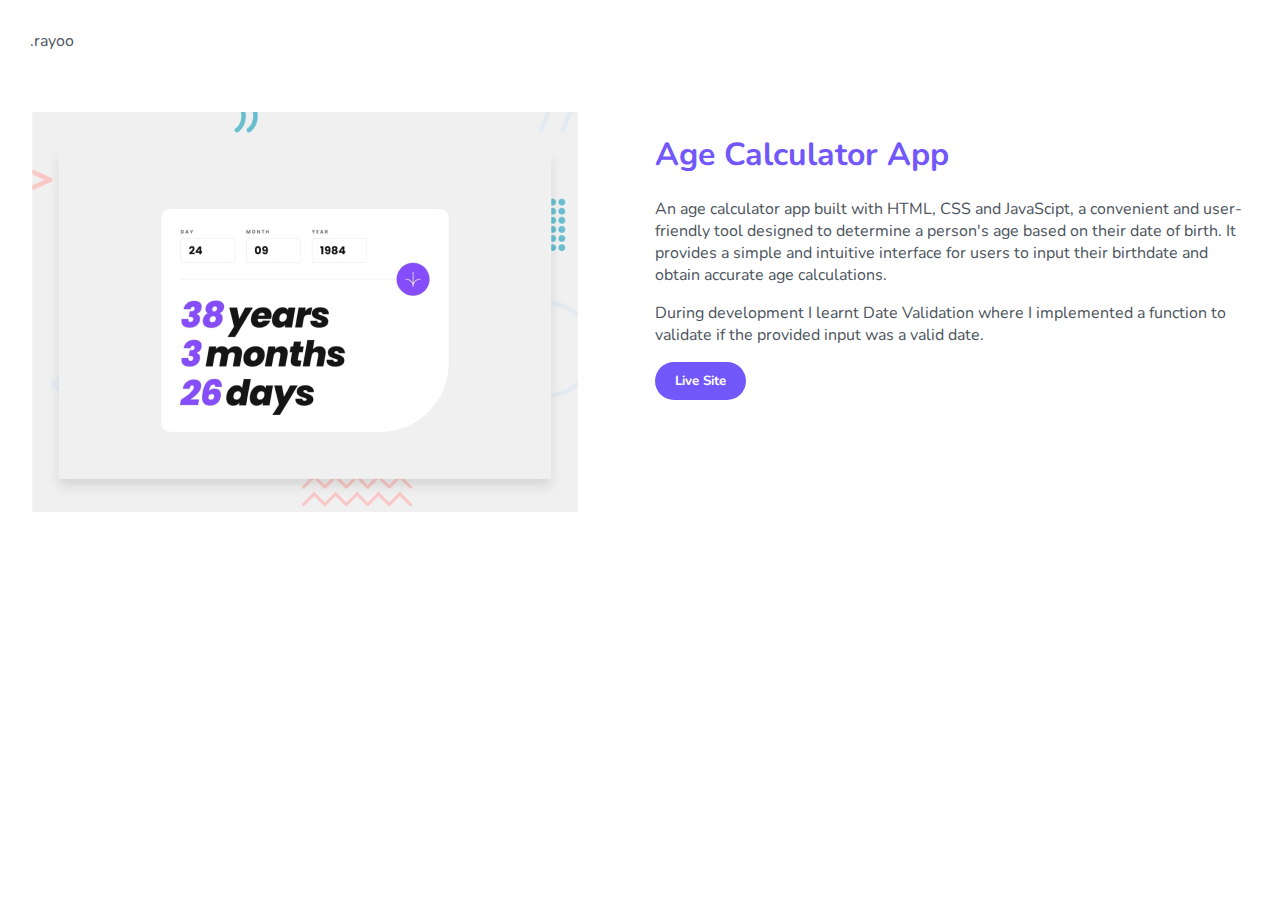
==== age.html @ 546f2bd2 "Add files" ====
<!DOCTYPE html>
<html lang="en">
<head>
    <meta charset="UTF-8">
    <meta name="viewport" content="width=device-width, initial-scale=1.0">
    <link rel="preconnect" href="https://fonts.googleapis.com">
    <link rel="preconnect" href="https://fonts.gstatic.com" crossorigin>
    <link href="https://fonts.googleapis.com/css2?family=Nunito:wght@400;500;700&display=swap" rel="stylesheet">
    <link rel="stylesheet" href="work.css">
    <title>portfolio</title>
</head>
<body>
    <header>
        <div class="navbar-logo"><a href="./index.html">.rayoo</a></div>
      </header>

    <main>
        <div class="flex">
            <img src="./images/ageSm.png" alt="">
            <div class="content">
                <h1 class="blue">Age Calculator App</h1>
                <p>
                    An age calculator app built with HTML, CSS and JavaScipt, a convenient and user-friendly tool designed to determine a person's age based on their date of birth. It provides a simple and intuitive interface for users to input their birthdate and obtain accurate age calculations.
                </p>
                <p>
                    During development I learnt Date Validation where I implemented a function to validate if the provided input was a valid date.
                </p>
                <button><a href="https://ra-y-oo.github.io/age-calculator-app-main/" target="_blank">Live Site</a></button>
            </div>
        </div>
        
    </main>
</body>
</html>
---- work.css ----
:root {
  --fontCol: #fefefe;
  --bg: #222222;
  --blue: #7257fa;
  --purp: #F2A1FF;
  --grayish: hsl(210, 10%, 33%);
}

* {
  font-family: "Nunito", system-ui;
}

body {
  margin: 0;
  padding: 0;
}

header {
  padding: 30px;
  gap: 10rem;
  position: sticky;
  top: 0;
  display: flex;
  width: 90%;
  justify-content: space-between;
}
header .navbar-logo a {
  color: var(--grayish);
  text-decoration: none;
}
header .navbar-logo a:hover {
  color: var(--blue);
}

.flex {
  padding: 30px;
  display: grid;
  gap: 30px;
  grid-template-columns: repeat(auto-fit, minmax(400px, 1fr));
}
.flex img {
  max-width: 100%;
}
.flex .blue {
  color: var(--blue);
}
.flex p {
  color: var(--grayish);
}
.flex button {
  padding: 10px 20px;
  border-radius: 20px;
  border: none;
  background: var(--blue);
}
.flex button a {
  color: var(--fontCol);
  font-weight: bold;
  text-decoration: none;
}
.flex button:hover {
  border: solid 2px var(--blue);
  background: none;
}
.flex button:hover a {
  color: var(--blue);
}/*# sourceMappingURL=work.css.map */
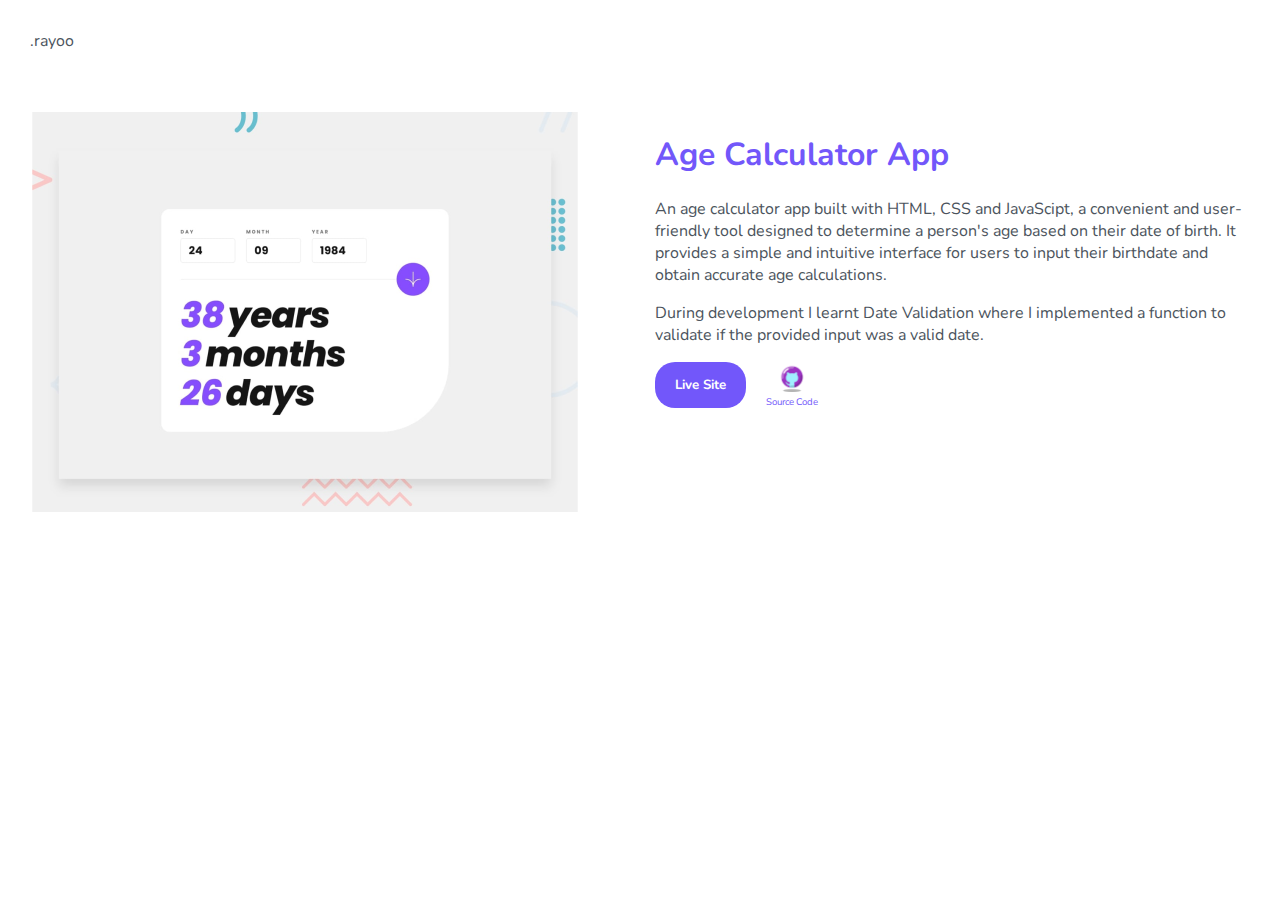
==== commit c0118da6: "More adjustments" ====
--- a/age.html
+++ b/age.html
@@ -25,7 +25,13 @@
                 <p>
                     During development I learnt Date Validation where I implemented a function to validate if the provided input was a valid date.
                 </p>
-                <button><a href="https://ra-y-oo.github.io/age-calculator-app-main/" target="_blank">Live Site</a></button>
+                <div class="buttons">
+                    <button><a href="https://ra-y-oo.github.io/age-calculator-app-main/" target="_blank">Live Site</a></button>
+                    <div class="icon">
+                        <a target="_blank" href="https://github.com/ra-y-oo/age-calculator-app-main"><img src="./images/icons8-github-64.png" alt=""></a>
+                        <a target="_blank" href="https://github.com/ra-y-oo/age-calculator-app-main">Source Code</a>
+                    </div>
+                    </div>
             </div>
         </div>
         
--- a/work.css
+++ b/work.css
@@ -36,7 +36,7 @@
   padding: 30px;
   display: grid;
   gap: 30px;
-  grid-template-columns: repeat(auto-fit, minmax(400px, 1fr));
+  grid-template-columns: repeat(auto-fit, minmax(300px, 1fr));
 }
 .flex img {
   max-width: 100%;
@@ -46,6 +46,26 @@
 }
 .flex p {
   color: var(--grayish);
+}
+.flex .buttons {
+  display: flex;
+  gap: 20px;
+}
+.flex .buttons .icon {
+  display: flex;
+  flex-direction: column;
+  align-items: center;
+}
+.flex .buttons .icon a {
+  font-size: 0.6rem;
+  text-decoration: none;
+  color: var(--blue);
+}
+.flex .buttons .icon img {
+  height: 30px;
+}
+.flex .buttons .icon a:hover {
+  text-decoration: underline;
 }
 .flex button {
   padding: 10px 20px;
